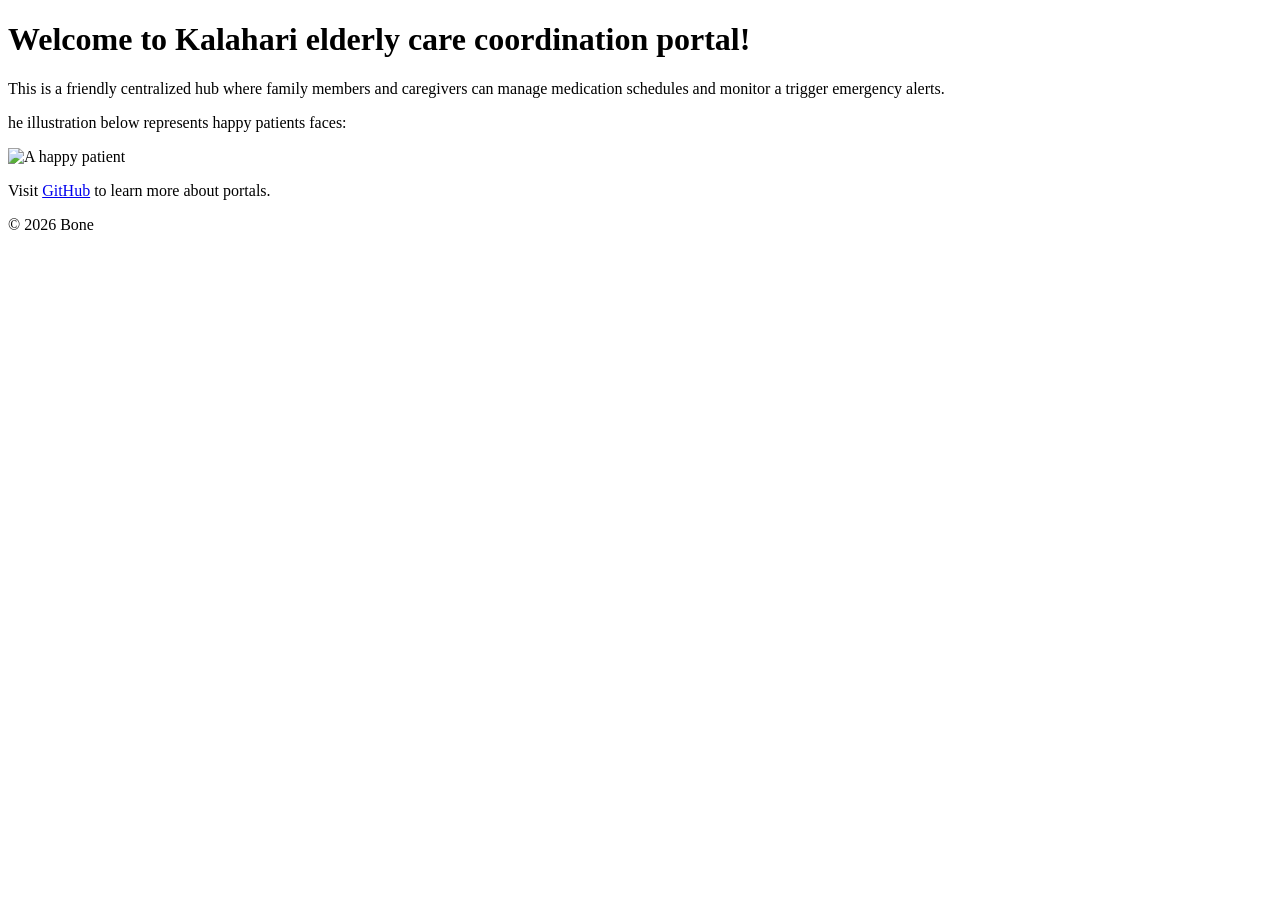
==== index.html @ e08ee399 "Add files via upload" ====
<!DOCTYPE html>

<html lang="en"></html>

<head>

<meta charset="UTF-8">

<meta name="viewport" content="width=device-width, initial-scale=1.0">

<title>My assignment page </title>

</head>

<body>

  <header>

      <h1>Welcome to Kalahari elderly care coordination portal!</h1>

  </header>


<main>

<p>This is a friendly centralized hub where family members and caregivers can manage medication schedules and monitor a trigger emergency alerts.</p>

<p>he illustration below represents happy patients faces:</p>

<img src="https://placehappyfaces.com/200/300" alt="A happy patient">


<p>Visit <a href="https://github.com">GitHub</a> to learn more about portals.</p>

</main>


<footer>

<p>&copy; 2026 Bone</p>

</footer>

</body>

</html>
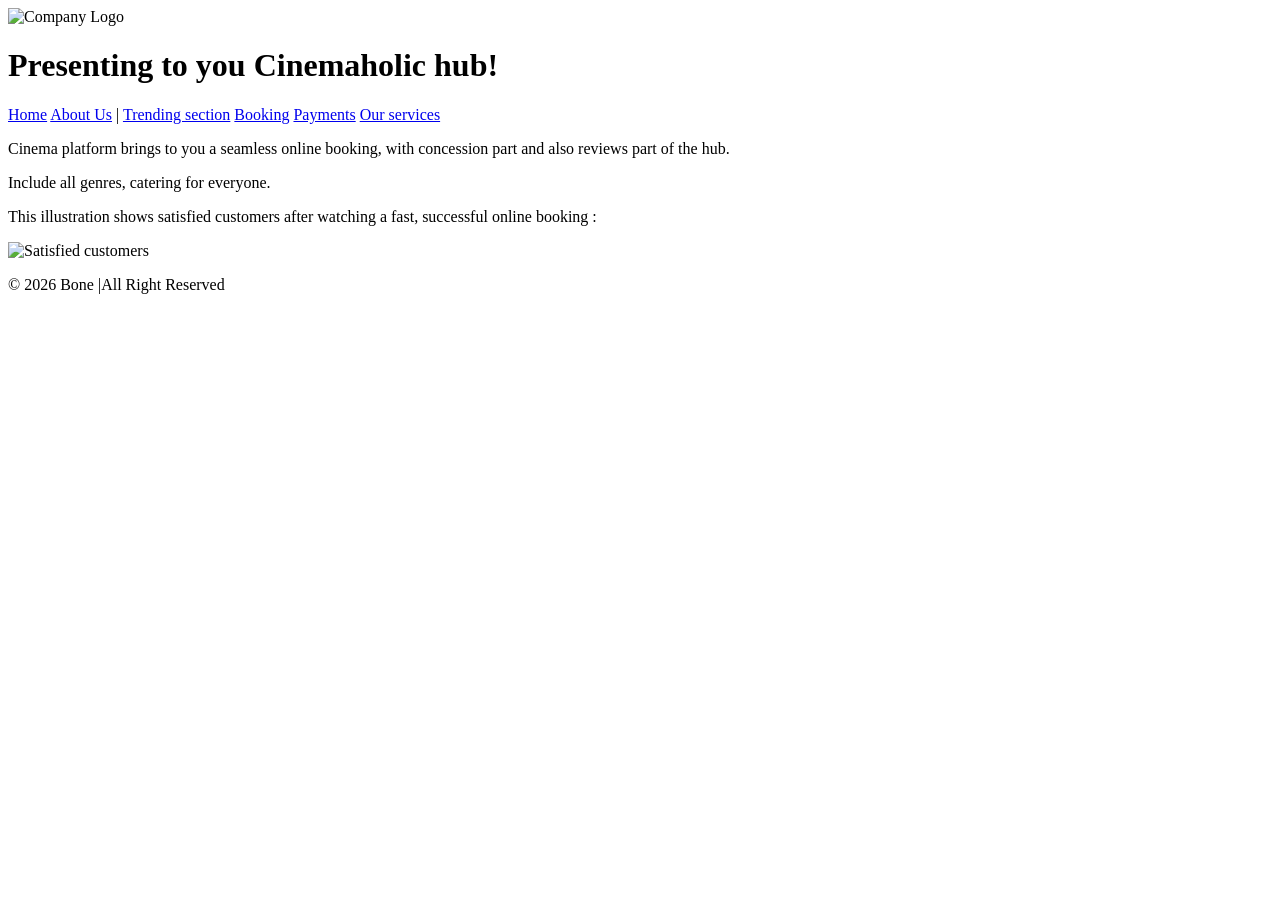
==== commit 2ccafded: "Add files via upload" ====
--- a/index.html
+++ b/index.html
@@ -10,34 +10,52 @@
 
 <title>My assignment page </title>
 
+    <link rel="stylesheet" href="styles.css">
+
 </head>
 
 <body>
 
   <header>
+    
+    <img src="logo.png" alt="Company Logo" class="logo">
 
-      <h1>Welcome to Kalahari elderly care coordination portal!</h1>
 
-  </header>
 
+      <h1>Presenting to you Cinemaholic hub!</h1>
+
+
+  <nav>
+     <a href="index.html">Home</a>
+
+<a href="About Us.html">About Us</a> |
+
+<a href="Trending section.html">Trending section</a>
+
+<a href="Booking.html">Booking</a>
+
+<a href="Payments.html">Payments</a>
+
+<a href="Our Services.html">Our services</a>
+  
+</nav>
+
+</header>
 
 <main>
 
-<p>This is a friendly centralized hub where family members and caregivers can manage medication schedules and monitor a trigger emergency alerts.</p>
+ <p>Cinema platform brings to you a seamless online booking, with concession part and also reviews part of the hub.</p>Include all genres, catering for everyone.</p>
 
-<p>he illustration below represents happy patients faces:</p>
+    <p>This illustration shows satisfied customers after watching a fast, successful online booking :</p>
 
-<img src="https://placehappyfaces.com/200/300" alt="A happy patient">
-
-
-<p>Visit <a href="https://github.com">GitHub</a> to learn more about portals.</p>
+<img src="https://placesatisfiedfaces.com/200/300" alt="Satisfied customers">
 
 </main>
 
 
 <footer>
 
-<p>&copy; 2026 Bone</p>
+<p> © 2026 Bone |All Right Reserved  </p>
 
 </footer>
 
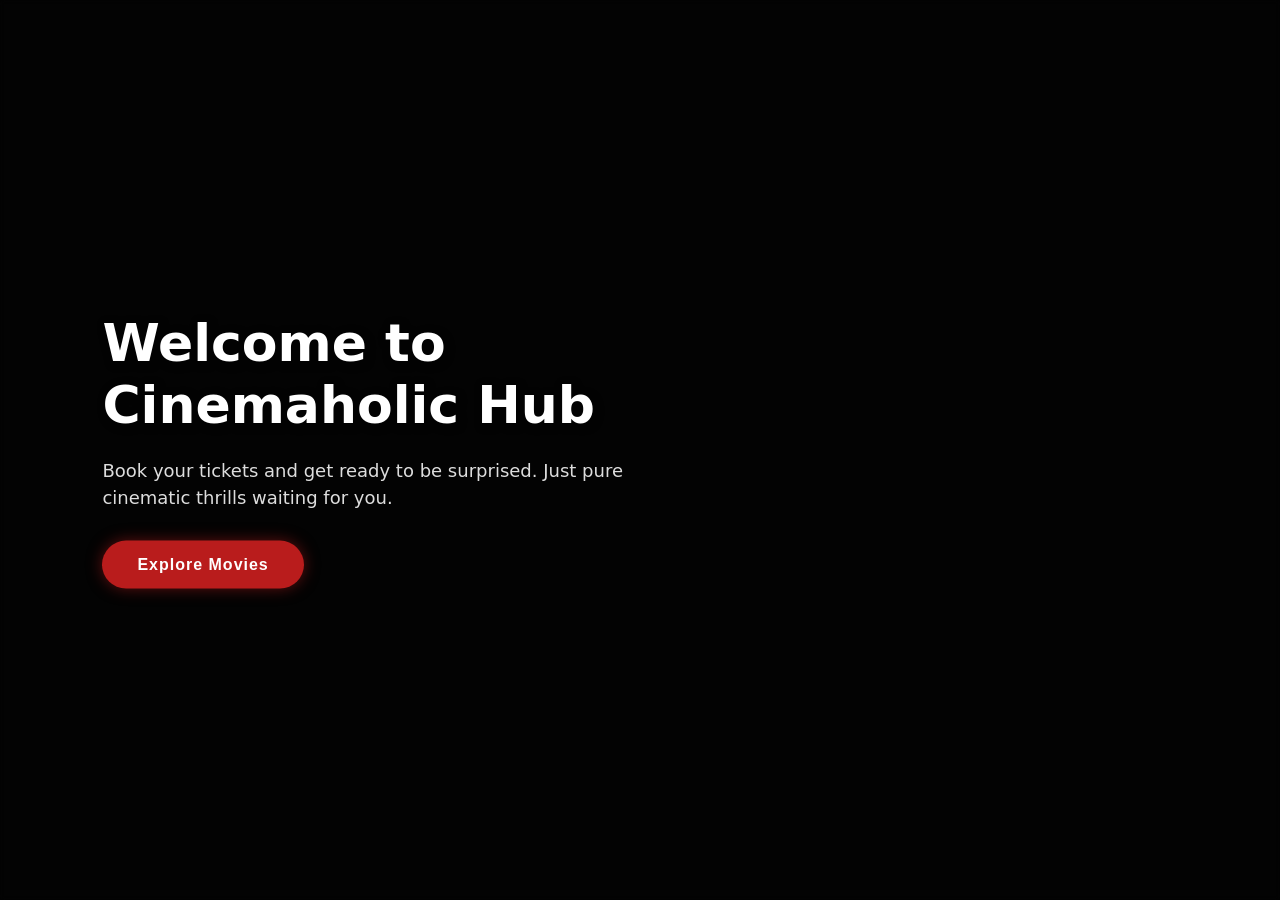
==== commit 7a3275af: "Add files via upload" ====
--- a/index.html
+++ b/index.html
@@ -1,64 +1,25 @@
-<!DOCTYPE html>
-
-<html lang="en"></html>
-
-<head>
-
-<meta charset="UTF-8">
-
-<meta name="viewport" content="width=device-width, initial-scale=1.0">
-
-<title>My assignment page </title>
-
-    <link rel="stylesheet" href="styles.css">
-
-</head>
-
-<body>
-
-  <header>
-    
-    <img src="logo.png" alt="Company Logo" class="logo">
-
-
-
-      <h1>Presenting to you Cinemaholic hub!</h1>
-
-
-  <nav>
-     <a href="index.html">Home</a>
-
-<a href="About Us.html">About Us</a> |
-
-<a href="Trending section.html">Trending section</a>
-
-<a href="Booking.html">Booking</a>
-
-<a href="Payments.html">Payments</a>
-
-<a href="Our Services.html">Our services</a>
-  
-</nav>
-
-</header>
-
-<main>
-
- <p>Cinema platform brings to you a seamless online booking, with concession part and also reviews part of the hub.</p>Include all genres, catering for everyone.</p>
-
-    <p>This illustration shows satisfied customers after watching a fast, successful online booking :</p>
-
-<img src="https://placesatisfiedfaces.com/200/300" alt="Satisfied customers">
-
-</main>
-
-
-<footer>
-
-<p> © 2026 Bone |All Right Reserved  </p>
-
-</footer>
-
-</body>
-
-</html>
+<!DOCTYPE html>
+<html lang="en">
+<head>
+  <meta charset="UTF-8">
+  <meta name="viewport" content="width=device-width, initial-scale=1.0, user-scalable=yes">
+  <title>Cinemaholic Hub | Welcome</title>
+  <link rel="stylesheet" href="https://cdnjs.cloudflare.com/ajax/libs/font-awesome/6.0.0/css/all.min.css">
+  <link rel="stylesheet" href="style.css">
+</head>
+<body>
+
+  <!-- ════════════════════════════════
+       LANDING / HERO PAGE
+  ════════════════════════════════ -->
+  <div class="hero">
+    <div class="overlay"></div>
+    <div class="hero-content">
+      <h1>Welcome to<br>Cinemaholic Hub</h1>
+      <p>Book your tickets and get ready to be surprised. Just pure cinematic thrills waiting for you.</p>
+      <a href="home.html"><button class="hero-btn">Explore Movies</button></a>
+    </div>
+  </div>
+
+</body>
+</html>
--- a/style.css
+++ b/style.css
@@ -0,0 +1,2060 @@
+* {
+  margin: 0;
+  padding: 0;
+  box-sizing: border-box;
+}
+
+body {
+  background-color: #0c0c0c;
+  font-family: 'Inter', system-ui, -apple-system, 'Segoe UI', Roboto, Helvetica, Arial, sans-serif;
+  color: #f5f5f5;
+}
+
+.app {
+  max-width: 1440px;
+  margin: 0 auto;
+  background: #0c0c0c;
+}
+
+/* ════════════════════════════════
+   NAVBAR
+════════════════════════════════ */
+.navbar {
+  position: sticky;
+  top: 0;
+  z-index: 100;
+  background: #0a0a0a;
+  backdrop-filter: blur(2px);
+  border-bottom: 1px solid #232323;
+  padding: 0 32px;
+  display: flex;
+  align-items: center;
+  justify-content: space-between;
+  flex-wrap: wrap;
+  height: 70px;
+}
+
+.logo {
+  display: flex;
+  align-items: baseline;
+  gap: 4px;
+  font-weight: 800;
+  font-size: 20px;
+  letter-spacing: -0.3px;
+}
+
+.logo i { color: #e50914; font-size: 24px; }
+.logo span { color: white; }
+.logo .hub { color: #e50914; }
+
+.nav-links {
+  display: flex;
+  gap: 28px;
+  align-items: center;
+}
+
+.nav-links a {
+  color: #ccc;
+  text-decoration: none;
+  font-size: 14px;
+  font-weight: 500;
+  transition: 0.2s;
+}
+
+.nav-links a.active {
+  color: white;
+  border-bottom: 2px solid #e50914;
+  padding-bottom: 6px;
+}
+
+.nav-right {
+  display: flex;
+  gap: 16px;
+  align-items: center;
+}
+
+.search-bar {
+  background: #151515;
+  border: 1px solid #2a2a2a;
+  border-radius: 40px;
+  padding: 7px 16px;
+  display: flex;
+  align-items: center;
+  gap: 8px;
+}
+
+.search-bar i { color: #7c7c7c; font-size: 14px; }
+
+.search-bar input {
+  background: transparent;
+  border: none;
+  outline: none;
+  color: white;
+  width: 150px;
+  font-size: 13px;
+}
+
+.icon-circle {
+  background: #151515;
+  width: 38px;
+  height: 38px;
+  display: flex;
+  align-items: center;
+  justify-content: center;
+  border-radius: 50%;
+  border: 1px solid #2a2a2a;
+  cursor: pointer;
+}
+
+.user-initials {
+  width: 38px;
+  height: 38px;
+  background: #e50914;
+  border-radius: 50%;
+  display: flex;
+  align-items: center;
+  justify-content: center;
+  font-size: 13px;
+  font-weight: 700;
+  color: white;
+  cursor: pointer;
+  border: 2px solid #b20710;
+  transition: 0.2s;
+}
+
+.user-initials:hover { background: #b20710; }
+
+/* ════════════════════════════════
+   LAYOUT
+════════════════════════════════ */
+.container {
+  padding: 24px 32px 48px;
+}
+
+.section-header {
+  display: flex;
+  justify-content: space-between;
+  align-items: baseline;
+  margin: 32px 0 18px 0;
+}
+
+.section-header:first-of-type { margin-top: 8px; }
+
+.title-badge {
+  display: flex;
+  align-items: center;
+  gap: 10px;
+}
+
+.title-badge .red-line {
+  width: 4px;
+  height: 20px;
+  background: #e50914;
+  border-radius: 4px;
+}
+
+.title-badge h2 {
+  font-size: 22px;
+  font-weight: 700;
+  letter-spacing: -0.2px;
+}
+
+.view-link {
+  color: #aaa;
+  font-size: 13px;
+  font-weight: 500;
+  cursor: pointer;
+  transition: 0.2s;
+}
+
+.view-link i { font-size: 11px; margin-left: 5px; }
+
+/* ════════════════════════════════
+   SLIDER
+════════════════════════════════ */
+.slider-wrapper {
+  position: relative;
+  display: flex;
+  align-items: center;
+  gap: 8px;
+}
+
+.scroll-row {
+  display: flex;
+  overflow: hidden;
+  gap: 20px;
+  flex: 1;
+  scroll-behavior: smooth;
+}
+
+.slider-btn {
+  background: #1e1e1e;
+  border: 1px solid #333;
+  color: white;
+  width: 36px;
+  height: 36px;
+  border-radius: 50%;
+  display: flex;
+  align-items: center;
+  justify-content: center;
+  cursor: pointer;
+  flex-shrink: 0;
+  transition: 0.2s;
+  z-index: 2;
+}
+
+.slider-btn:hover { background: #e50914; border-color: #e50914; }
+
+/* ════════════════════════════════
+   MOVIE CARD
+════════════════════════════════ */
+.movie-card {
+  min-width: 220px;
+  flex: 0 0 220px;
+  background: #131313;
+  border-radius: 12px;
+  overflow: hidden;
+  border: 1px solid #252525;
+  transition: transform 0.2s;
+}
+
+.movie-card:hover { transform: translateY(-4px); }
+
+.poster-img {
+  height: 280px;
+  position: relative;
+  overflow: hidden;
+}
+
+.poster-img img {
+  width: 100%;
+  height: 100%;
+  object-fit: cover;
+  object-position: center 20%;
+  display: block;
+}
+
+.rating-pill {
+  position: absolute;
+  bottom: 10px;
+  right: 10px;
+  background: rgba(0, 0, 0, 0.75);
+  backdrop-filter: blur(4px);
+  padding: 4px 8px;
+  border-radius: 20px;
+  font-size: 12px;
+  font-weight: 600;
+  color: #ffcd3c;
+  display: flex;
+  align-items: center;
+  gap: 4px;
+}
+
+.rating-pill i { color: #ffcd3c; font-size: 10px; }
+
+.card-info { padding: 12px; }
+
+.movie-title {
+  font-weight: 700;
+  font-size: 14px;
+  white-space: nowrap;
+  overflow: hidden;
+  text-overflow: ellipsis;
+}
+
+.movie-year {
+  font-size: 12px;
+  color: #888;
+  margin: 4px 0 10px;
+}
+
+.book-btn {
+  width: 100%;
+  background: #c0172a;
+  border: none;
+  color: white;
+  padding: 9px 0;
+  border-radius: 6px;
+  font-weight: 600;
+  font-size: 13px;
+  cursor: pointer;
+  transition: 0.2s;
+}
+
+.book-btn:hover { background: #8b0000; }
+.card-info a { text-decoration: none; }
+
+/* ── BEST MOVIES small cards ── */
+.movie-card.small {
+  min-width: 160px;
+  flex: 0 0 160px;
+  border-radius: 10px;
+  cursor: pointer;
+}
+
+.movie-card.small .poster-img { height: 220px; }
+
+.best-meta {
+  position: absolute;
+  bottom: 0;
+  left: 0;
+  right: 0;
+  background: rgba(0, 0, 0, 0.65);
+  padding: 6px 8px;
+  font-size: 12px;
+  color: #ffcd3c;
+  display: flex;
+  align-items: center;
+  gap: 4px;
+}
+
+.movie-title-overlay {
+  padding: 8px 10px;
+  font-size: 12px;
+  font-weight: 700;
+  color: #eee;
+  background: #131313;
+}
+
+/* ════════════════════════════════
+   TRAILER CARD
+════════════════════════════════ */
+.trailer-card {
+  min-width: 240px;
+  flex: 0 0 240px;
+  cursor: pointer;
+}
+
+.trailer-preview {
+  height: 140px;
+  border-radius: 10px;
+  position: relative;
+  overflow: hidden;
+  border: 1px solid #2a2a2a;
+  transition: border-color 0.2s;
+}
+
+.trailer-card:hover .trailer-preview {
+  border-color: #e50914;
+}
+
+.trailer-preview img {
+  width: 100%;
+  height: 100%;
+  object-fit: cover;
+  object-position: center;
+  display: block;
+}
+
+.play-overlay {
+  position: absolute;
+  inset: 0;
+  background: rgba(0, 0, 0, 0.4);
+  display: flex;
+  align-items: center;
+  justify-content: center;
+  transition: background 0.2s;
+}
+
+.trailer-card:hover .play-overlay {
+  background: rgba(229, 9, 20, 0.35);
+}
+
+.play-overlay i {
+  font-size: 44px;
+  color: white;
+  text-shadow: 0 0 8px black;
+  transition: transform 0.2s;
+}
+
+.trailer-card:hover .play-overlay i {
+  transform: scale(1.15);
+}
+
+.trailer-duration {
+  position: absolute;
+  bottom: 8px;
+  right: 10px;
+  background: rgba(0, 0, 0, 0.7);
+  font-size: 11px;
+  padding: 2px 7px;
+  border-radius: 20px;
+  font-weight: 500;
+}
+
+.trailer-title {
+  margin-top: 8px;
+  font-size: 13px;
+  font-weight: 500;
+  color: #ddd;
+  transition: color 0.2s;
+}
+
+.trailer-card:hover .trailer-title { color: white; }
+
+/* ════════════════════════════════
+   VIDEO MODAL
+════════════════════════════════ */
+.video-modal {
+  display: none;
+  position: fixed;
+  inset: 0;
+  background: rgba(0, 0, 0, 0.95);
+  z-index: 9999;
+  align-items: center;
+  justify-content: center;
+  animation: fadeIn 0.25s ease;
+}
+
+.video-modal.open {
+  display: flex;
+}
+
+.video-modal-inner {
+  position: relative;
+  width: 90vw;
+  max-width: 1100px;
+  aspect-ratio: 16 / 9;
+}
+
+.video-modal-inner video {
+  width: 100%;
+  height: 100%;
+  border-radius: 12px;
+  background: #000;
+  outline: none;
+}
+
+.video-close {
+  position: absolute;
+  top: -48px;
+  right: 0;
+  background: transparent;
+  border: none;
+  color: white;
+  font-size: 26px;
+  cursor: pointer;
+  opacity: 0.75;
+  transition: 0.2s;
+  z-index: 10;
+  padding: 4px 8px;
+}
+
+.video-close:hover {
+  opacity: 1;
+  color: #e50914;
+  transform: scale(1.1);
+}
+
+@keyframes fadeIn {
+  from { opacity: 0; }
+  to   { opacity: 1; }
+}
+
+/* ════════════════════════════════
+   FOOTER
+════════════════════════════════ */
+.footer {
+  background: #080808;
+  border-top: 1px solid #1f1f1f;
+  margin-top: 60px;
+  padding: 40px 32px;
+}
+
+.footer-grid {
+  display: flex;
+  flex-wrap: wrap;
+  gap: 40px;
+  justify-content: space-between;
+}
+
+.footer-col h4 {
+  color: white;
+  font-size: 14px;
+  font-weight: 600;
+  margin-bottom: 14px;
+}
+
+.footer-col a,
+.footer-col p {
+  color: #888;
+  font-size: 13px;
+  display: block;
+  margin-bottom: 8px;
+  text-decoration: none;
+}
+
+.footer-tagline { color: white !important; font-size: 15px !important; font-weight: 600; }
+.footer-sub a { color: #e50914 !important; }
+.footer-logo { font-size: 36px; margin-bottom: 10px; }
+
+.social-icons { display: flex; gap: 16px; margin-top: 4px; }
+.social-icons i { font-size: 18px; color: #aaa; cursor: pointer; }
+.social-icons i:hover { color: white; }
+
+.newsletter { display: flex; gap: 8px; margin-top: 4px; }
+
+.newsletter input {
+  background: #1a1a1a;
+  border: 1px solid #333;
+  border-radius: 6px;
+  padding: 8px 12px;
+  color: white;
+  font-size: 13px;
+  outline: none;
+  flex: 1;
+}
+
+.newsletter button {
+  background: #e50914;
+  border: none;
+  color: white;
+  padding: 8px 16px;
+  border-radius: 6px;
+  font-weight: 600;
+  font-size: 13px;
+  cursor: pointer;
+}
+
+hr { border-color: #202020; margin: 24px 0 18px; }
+
+.footer-copy {
+  font-size: 12px;
+  text-align: center;
+  color: #666;
+}
+
+/* ════════════════════════════════
+   HERO SECTION
+════════════════════════════════ */
+.hero {
+  position: relative;
+  height: 100vh;
+  background: url('https://images.pexels.com/photos/7991530/pexels-photo-7991530.jpeg?auto=compress&cs=tinysrgb&w=1600') no-repeat center center / cover;
+  animation: zoom 20s infinite alternate;
+}
+
+.hero .overlay {
+  position: absolute;
+  inset: 0;
+  background: rgba(0, 0, 0, 0.75);
+  backdrop-filter: blur(2px);
+}
+
+.hero-content {
+  position: absolute;
+  top: 50%;
+  left: 8%;
+  transform: translateY(-50%);
+  color: white;
+  max-width: 600px;
+  z-index: 2;
+}
+
+.hero-content h1 {
+  font-size: 52px;
+  margin-bottom: 20px;
+  line-height: 1.2;
+  font-weight: 800;
+  text-shadow: 2px 2px 8px rgba(0, 0, 0, 0.5);
+}
+
+.hero-content p {
+  font-size: 18px;
+  margin-bottom: 30px;
+  color: #ddd;
+  line-height: 1.5;
+}
+
+.hero-btn {
+  background: #b91c1c;
+  border: none;
+  padding: 15px 35px;
+  font-size: 16px;
+  font-weight: bold;
+  border-radius: 40px;
+  cursor: pointer;
+  transition: 0.3s;
+  color: white;
+  letter-spacing: 1px;
+  box-shadow: 0 0 15px rgba(185, 28, 28, 0.5);
+}
+
+.hero-btn:hover {
+  background: #8b0000;
+  transform: scale(1.05);
+  box-shadow: 0 0 25px rgba(185, 28, 28, 0.8);
+}
+
+@keyframes zoom {
+  from { background-size: 100%; }
+  to   { background-size: 110%; }
+}
+
+/* ════════════════════════════════
+   BOOKING PAGE
+════════════════════════════════ */
+.booking-container {
+  padding: 24px 32px 48px;
+}
+
+.booking-header {
+  display: flex;
+  align-items: center;
+  gap: 16px;
+  margin-bottom: 24px;
+}
+
+.back-btn {
+  color: white;
+  font-size: 18px;
+  text-decoration: none;
+  background: #1e1e1e;
+  width: 36px;
+  height: 36px;
+  display: flex;
+  align-items: center;
+  justify-content: center;
+  border-radius: 50%;
+  border: 1px solid #333;
+}
+
+.booking-header h1 { font-size: 24px; font-weight: 700; }
+
+.steps {
+  display: flex;
+  align-items: center;
+  margin-bottom: 32px;
+}
+
+.step {
+  display: flex;
+  align-items: center;
+  gap: 8px;
+  font-size: 13px;
+  color: #666;
+  white-space: nowrap;
+}
+
+.step.active { color: white; }
+
+.step-circle {
+  width: 28px;
+  height: 28px;
+  border-radius: 50%;
+  border: 2px solid #444;
+  display: flex;
+  align-items: center;
+  justify-content: center;
+  font-size: 12px;
+  font-weight: 700;
+  color: #666;
+  flex-shrink: 0;
+}
+
+.step-circle.active {
+  background: #e50914;
+  border-color: #e50914;
+  color: white;
+}
+
+.step-line {
+  flex: 1;
+  height: 2px;
+  background: #2a2a2a;
+  margin: 0 12px;
+  min-width: 40px;
+}
+
+.step-line.active { background: #e50914; }
+
+.booking-body {
+  display: grid;
+  grid-template-columns: 300px 1fr 280px;
+  gap: 20px;
+  align-items: start;
+}
+
+.movie-info-card {
+  background: #111;
+  border: 1px solid #222;
+  border-radius: 14px;
+  overflow: hidden;
+}
+
+.booking-poster {
+  position: relative;
+  height: 280px;
+}
+
+.booking-poster img {
+  width: 100%;
+  height: 100%;
+  object-fit: cover;
+}
+
+.now-showing-badge {
+  position: absolute;
+  top: 12px;
+  left: 12px;
+  background: #e50914;
+  color: white;
+  font-size: 11px;
+  font-weight: 600;
+  padding: 4px 10px;
+  border-radius: 20px;
+}
+
+.booking-poster .rating-pill {
+  bottom: 12px;
+  right: 12px;
+  top: auto;
+}
+
+.movie-info-card h2 {
+  font-size: 18px;
+  font-weight: 700;
+  padding: 14px 14px 4px;
+}
+
+.movie-meta {
+  font-size: 12px;
+  color: #888;
+  padding: 0 14px 10px;
+}
+
+.movie-desc {
+  font-size: 13px;
+  color: #aaa;
+  padding: 0 14px 14px;
+  line-height: 1.5;
+  border-bottom: 1px solid #222;
+}
+
+.show-section {
+  padding: 12px 14px;
+  border-bottom: 1px solid #1e1e1e;
+}
+
+.show-section h3 {
+  font-size: 12px;
+  font-weight: 600;
+  margin-bottom: 10px;
+  color: #ccc;
+}
+
+.date-row {
+  display: flex;
+  gap: 6px;
+  align-items: center;
+  flex-wrap: wrap;
+}
+
+.date-pill {
+  display: flex;
+  flex-direction: column;
+  align-items: center;
+  padding: 6px 10px;
+  border: 1px solid #333;
+  border-radius: 8px;
+  cursor: pointer;
+  transition: 0.2s;
+}
+
+.date-pill.active {
+  border-color: #e50914;
+  background: rgba(229, 9, 20, 0.1);
+  color: white;
+}
+
+.day-label { font-size: 10px; color: #888; }
+.date-label { font-size: 12px; font-weight: 600; margin-top: 2px; }
+
+.date-arrow {
+  background: #1e1e1e;
+  border: 1px solid #333;
+  color: white;
+  width: 26px;
+  height: 26px;
+  border-radius: 50%;
+  cursor: pointer;
+  display: flex;
+  align-items: center;
+  justify-content: center;
+  font-size: 11px;
+}
+
+.time-row { display: flex; gap: 6px; flex-wrap: wrap; }
+
+.time-pill {
+  padding: 7px 12px;
+  border: 1px solid #333;
+  border-radius: 8px;
+  font-size: 12px;
+  color: #aaa;
+  cursor: pointer;
+  transition: 0.2s;
+}
+
+.time-pill.active {
+  border-color: #e50914;
+  background: rgba(229, 9, 20, 0.1);
+  color: white;
+}
+
+.venue-row {
+  display: flex;
+  gap: 10px;
+  align-items: flex-start;
+  padding: 12px 14px;
+}
+
+.venue-row i { color: #e50914; margin-top: 2px; font-size: 13px; }
+.venue-name { font-size: 13px; font-weight: 600; }
+.venue-detail { font-size: 11px; color: #888; margin-top: 2px; }
+.change-link { color: #e50914; font-size: 12px; margin-left: auto; cursor: pointer; white-space: nowrap; }
+
+.booking-middle {
+  background: #111;
+  border: 1px solid #222;
+  border-radius: 14px;
+  padding: 20px;
+}
+
+.screen-label {
+  text-align: center;
+  margin-bottom: 20px;
+}
+
+.screen-curve {
+  width: 75%;
+  height: 18px;
+  border-top: 3px solid #444;
+  border-radius: 50% 50% 0 0;
+  margin: 0 auto 8px;
+}
+
+.screen-label span {
+  font-size: 11px;
+  color: #555;
+  letter-spacing: 2px;
+}
+
+.seat-map { display: flex; flex-direction: column; gap: 6px; }
+
+.seat-row {
+  display: flex;
+  align-items: center;
+  gap: 8px;
+}
+
+.row-label {
+  font-size: 11px;
+  color: #555;
+  width: 14px;
+  text-align: center;
+  flex-shrink: 0;
+}
+
+.seats { display: flex; gap: 5px; }
+
+.seat {
+  width: 28px;
+  height: 24px;
+  border: 1px solid #3a3a3a;
+  border-radius: 4px 4px 2px 2px;
+  background: #1a1a1a;
+  cursor: pointer;
+  transition: 0.15s;
+  flex-shrink: 0;
+}
+
+.seat:hover { border-color: #e50914; background: rgba(229, 9, 20, 0.2); }
+.seat.selected { background: #e50914; border-color: #e50914; }
+.seat.booked { background: #3a3a3a; border-color: #3a3a3a; cursor: not-allowed; }
+.seat-gap { width: 16px; flex-shrink: 0; }
+
+.seat-legend {
+  display: flex;
+  gap: 20px;
+  justify-content: center;
+  margin-top: 18px;
+}
+
+.legend-item {
+  display: flex;
+  align-items: center;
+  gap: 6px;
+  font-size: 12px;
+  color: #aaa;
+}
+
+.legend-box {
+  width: 20px;
+  height: 17px;
+  border-radius: 3px;
+  border: 1px solid #3a3a3a;
+}
+
+.legend-box.available { background: #1a1a1a; }
+.legend-box.selected-box { background: #e50914; border-color: #e50914; }
+.legend-box.booked-box { background: #3a3a3a; border-color: #3a3a3a; }
+
+.tip-bar {
+  display: flex;
+  gap: 12px;
+  align-items: center;
+  background: #181818;
+  border: 1px solid #2a2a2a;
+  border-radius: 10px;
+  padding: 12px 14px;
+  margin-top: 18px;
+}
+
+.tip-bar span { font-size: 20px; }
+.tip-bar strong { display: block; font-size: 13px; margin-bottom: 2px; }
+.tip-bar p { color: #888; font-size: 12px; margin: 0; }
+
+.summary-card {
+  background: #111;
+  border: 1px solid #222;
+  border-radius: 14px;
+  padding: 20px;
+}
+
+.summary-card h3 { font-size: 16px; font-weight: 700; margin-bottom: 16px; }
+
+.summary-movie {
+  display: flex;
+  gap: 12px;
+  margin-bottom: 16px;
+  padding-bottom: 16px;
+  border-bottom: 1px solid #222;
+}
+
+.summary-movie img {
+  width: 54px;
+  height: 70px;
+  object-fit: cover;
+  border-radius: 6px;
+}
+
+.sum-title { font-size: 14px; font-weight: 700; }
+.sum-detail { font-size: 12px; color: #888; margin-top: 3px; }
+
+.summary-row {
+  display: flex;
+  align-items: center;
+  gap: 10px;
+  margin-bottom: 10px;
+  font-size: 13px;
+}
+
+.summary-row i { color: #555; width: 14px; font-size: 12px; }
+.sum-label { color: #888; flex: 1; }
+.sum-val { font-weight: 500; }
+.red { color: #e50914; }
+
+.summary-divider { border-top: 1px dashed #2a2a2a; margin: 12px 0; }
+
+.price-row {
+  display: flex;
+  justify-content: space-between;
+  font-size: 13px;
+  color: #aaa;
+  margin-bottom: 8px;
+}
+
+.price-row.total {
+  font-size: 15px;
+  font-weight: 700;
+  color: white;
+  margin-top: 4px;
+}
+
+.secure-note {
+  display: flex;
+  gap: 10px;
+  align-items: flex-start;
+  background: #0d1f14;
+  border: 1px solid #1a3a22;
+  border-radius: 8px;
+  padding: 10px 12px;
+  margin: 16px 0;
+}
+
+.secure-note strong { display: block; color: white; font-size: 13px; margin-bottom: 2px; }
+.secure-note p { color: #888; font-size: 12px; margin: 0; }
+
+.pay-btn {
+  width: 100%;
+  background: #e50914;
+  border: none;
+  color: white;
+  padding: 13px;
+  border-radius: 8px;
+  font-size: 15px;
+  font-weight: 700;
+  cursor: pointer;
+  transition: 0.2s;
+  margin-bottom: 10px;
+}
+
+.pay-btn:hover { background: #b20710; }
+
+.hold-btn {
+  width: 100%;
+  background: transparent;
+  border: 1px solid #444;
+  color: #aaa;
+  padding: 11px;
+  border-radius: 8px;
+  font-size: 13px;
+  cursor: pointer;
+  transition: 0.2s;
+}
+
+.hold-btn:hover { border-color: #888; color: white; }
+
+.food-bar {
+  display: flex;
+  align-items: center;
+  gap: 16px;
+  background: #111;
+  border: 1px solid #222;
+  border-radius: 12px;
+  padding: 16px 24px;
+  margin-top: 20px;
+}
+
+.food-bar span { font-size: 26px; }
+.food-bar strong { display: block; font-size: 14px; }
+.food-bar p { color: #888; font-size: 12px; margin: 0; }
+
+.food-btn {
+  margin-left: auto;
+  background: transparent;
+  border: 1px solid #e50914;
+  color: #e50914;
+  padding: 9px 18px;
+  border-radius: 8px;
+  font-weight: 600;
+  font-size: 13px;
+  cursor: pointer;
+  transition: 0.2s;
+  white-space: nowrap;
+}
+
+.food-btn:hover { background: #e50914; color: white; }
+
+/* ════════════════════════════════
+   AUTH PAGE
+════════════════════════════════ */
+.auth-page {
+  min-height: 100vh;
+  display: flex;
+  align-items: center;
+  justify-content: center;
+  position: relative;
+  overflow: hidden;
+  background: #080808;
+}
+
+.auth-bg {
+  position: absolute;
+  inset: 0;
+  display: flex;
+  opacity: 0.18;
+  filter: blur(1px);
+}
+
+.auth-bg img {
+  flex: 1;
+  object-fit: cover;
+  height: 100%;
+  min-width: 0;
+}
+
+.auth-bg-overlay {
+  position: absolute;
+  inset: 0;
+  background: linear-gradient(to right,
+    rgba(8,8,8,0.85) 0%,
+    rgba(8,8,8,0.5) 50%,
+    rgba(8,8,8,0.85) 100%);
+}
+
+.auth-card {
+  position: relative;
+  z-index: 2;
+  background: rgba(14, 14, 14, 0.95);
+  border: 1px solid #222;
+  border-radius: 20px;
+  padding: 40px 44px;
+  width: 100%;
+  max-width: 480px;
+  backdrop-filter: blur(12px);
+}
+
+.auth-logo {
+  display: flex;
+  align-items: center;
+  justify-content: center;
+  gap: 8px;
+  font-size: 20px;
+  font-weight: 800;
+  margin-bottom: 28px;
+  letter-spacing: -0.3px;
+}
+
+.auth-logo i { color: #e50914; font-size: 26px; }
+.auth-logo span { color: white; }
+.auth-logo .hub { color: #e50914; }
+
+.auth-panel h1 {
+  font-size: 28px;
+  font-weight: 800;
+  text-align: center;
+  color: white;
+  margin-bottom: 6px;
+}
+
+.auth-sub {
+  text-align: center;
+  font-size: 14px;
+  color: #888;
+  margin-bottom: 28px;
+}
+
+.auth-error {
+  color: #e50914;
+  font-size: 13px;
+  margin-bottom: 14px;
+  min-height: 18px;
+  text-align: center;
+  font-weight: 500;
+}
+
+.auth-field { margin-bottom: 18px; }
+
+.auth-field label {
+  display: block;
+  font-size: 13px;
+  font-weight: 500;
+  color: #ccc;
+  margin-bottom: 8px;
+}
+
+.auth-input {
+  display: flex;
+  align-items: center;
+  background: #1a1a1a;
+  border: 1px solid #2e2e2e;
+  border-radius: 10px;
+  padding: 12px 14px;
+  gap: 10px;
+  transition: 0.2s;
+}
+
+.auth-input:focus-within { border-color: #e50914; }
+
+.auth-input i {
+  color: #555;
+  font-size: 14px;
+  flex-shrink: 0;
+}
+
+.auth-input input {
+  flex: 1;
+  background: transparent;
+  border: none;
+  outline: none;
+  color: white;
+  font-size: 14px;
+}
+
+.auth-input input::placeholder { color: #555; }
+
+.toggle-pass {
+  cursor: pointer !important;
+  color: #555 !important;
+  transition: 0.2s;
+}
+
+.toggle-pass:hover { color: #aaa !important; }
+
+.auth-row {
+  display: flex;
+  justify-content: space-between;
+  align-items: center;
+  margin-bottom: 22px;
+}
+
+.forgot-link {
+  color: #e50914;
+  font-size: 13px;
+  text-decoration: none;
+}
+
+.forgot-link:hover { text-decoration: underline; }
+
+.checkbox-label {
+  display: flex;
+  align-items: center;
+  gap: 10px;
+  font-size: 13px;
+  color: #aaa;
+  cursor: pointer;
+  user-select: none;
+}
+
+.checkbox-label input[type="checkbox"] { display: none; }
+
+.checkmark {
+  width: 18px;
+  height: 18px;
+  border: 2px solid #444;
+  border-radius: 4px;
+  display: flex;
+  align-items: center;
+  justify-content: center;
+  flex-shrink: 0;
+  transition: 0.2s;
+}
+
+.checkbox-label input:checked + .checkmark {
+  background: #e50914;
+  border-color: #e50914;
+}
+
+.checkbox-label input:checked + .checkmark::after {
+  content: '✓';
+  color: white;
+  font-size: 11px;
+  font-weight: 700;
+}
+
+.checkbox-label.terms {
+  margin-bottom: 22px;
+  align-items: flex-start;
+}
+
+.checkbox-label a {
+  color: #e50914;
+  text-decoration: none;
+}
+
+.auth-btn {
+  width: 100%;
+  background: #e50914;
+  border: none;
+  color: white;
+  padding: 14px;
+  border-radius: 10px;
+  font-size: 16px;
+  font-weight: 700;
+  cursor: pointer;
+  transition: 0.2s;
+  letter-spacing: 0.3px;
+}
+
+.auth-btn:hover { background: #b20710; transform: scale(1.01); }
+
+.auth-or {
+  display: flex;
+  align-items: center;
+  gap: 12px;
+  margin: 20px 0;
+  color: #444;
+  font-size: 13px;
+}
+
+.auth-or::before,
+.auth-or::after {
+  content: '';
+  flex: 1;
+  height: 1px;
+  background: #2a2a2a;
+}
+
+.social-auth {
+  display: flex;
+  gap: 10px;
+  margin-bottom: 24px;
+}
+
+.social-btn {
+  flex: 1;
+  display: flex;
+  align-items: center;
+  justify-content: center;
+  gap: 8px;
+  background: #1a1a1a;
+  border: 1px solid #2e2e2e;
+  border-radius: 10px;
+  padding: 11px 8px;
+  color: white;
+  font-size: 13px;
+  font-weight: 500;
+  cursor: pointer;
+  transition: 0.2s;
+}
+
+.social-btn:hover { border-color: #555; background: #222; }
+
+.social-btn img {
+  width: 18px;
+  height: 18px;
+  object-fit: contain;
+}
+
+.social-btn .fab.fa-apple { font-size: 18px; }
+
+.auth-switch {
+  text-align: center;
+  font-size: 13px;
+  color: #777;
+}
+
+.auth-switch a {
+  color: #e50914;
+  text-decoration: none;
+  font-weight: 600;
+}
+
+.auth-switch a:hover { text-decoration: underline; }
+
+.hidden { display: none; }
+
+/* ════════════════════════════════
+   RESPONSIVE
+════════════════════════════════ */
+@media (max-width: 1024px) {
+  .booking-body { grid-template-columns: 1fr 1fr; }
+  .booking-right { grid-column: span 2; }
+}
+
+@media (max-width: 780px) {
+  .navbar { padding: 12px 20px; height: auto; gap: 12px; }
+  .nav-links { gap: 18px; flex-wrap: wrap; }
+  .container { padding: 20px 20px 30px; }
+  .booking-container { padding: 20px; }
+  .booking-body { grid-template-columns: 1fr; }
+  .booking-right { grid-column: span 1; }
+  .steps { flex-wrap: wrap; gap: 8px; }
+  .step-line { min-width: 20px; }
+  .hero-content h1 { font-size: 36px; }
+  .hero-content { left: 6%; }
+  .video-modal-inner { width: 95vw; }
+  .video-close { top: -40px; font-size: 22px; }
+}
+
+@media (max-width: 540px) {
+  .auth-card { padding: 30px 24px; margin: 20px; }
+  .auth-panel h1 { font-size: 24px; }
+}
+
+button { cursor: pointer; }
+/* ── TRAILER THUMBNAIL from video ── */
+.trailer-thumb {
+  width: 100%;
+  height: 100%;
+  object-fit: cover;
+  display: block;
+  pointer-events: none;
+}
+
+/* hover: slightly preview the video */
+.trailer-card:hover .trailer-thumb {
+  opacity: 0.85;
+}
+/* ════════════════════════════════
+   SNACKS HERO — dark horror bg
+════════════════════════════════ */
+.snacks-hero {
+  position: relative;
+  background: #080808;
+  background-image:
+    radial-gradient(ellipse at 80% 50%, rgba(120,0,0,0.5) 0%, transparent 60%),
+    radial-gradient(ellipse at 20% 80%, rgba(80,0,0,0.3) 0%, transparent 50%);
+  padding: 70px 48px;
+  display: flex;
+  align-items: center;
+  justify-content: space-between;
+  overflow: hidden;
+  min-height: 340px;
+  border-bottom: 1px solid #1a0505;
+}
+
+.snacks-hero::before {
+  content: '';
+  position: absolute;
+  inset: 0;
+  background: url('https://images.pexels.com/photos/7991530/pexels-photo-7991530.jpeg?auto=compress&cs=tinysrgb&w=1600') no-repeat center center / cover;
+  opacity: 0.12;
+}
+
+.snacks-hero-overlay {
+  position: absolute;
+  inset: 0;
+  background: linear-gradient(to right, rgba(0,0,0,0.97) 0%, rgba(0,0,0,0.7) 55%, rgba(10,0,0,0.4) 100%);
+}
+
+.snacks-hero-content { position: relative; z-index: 2; max-width: 460px; }
+
+.snacks-hero-tag {
+  color: #e50914;
+  font-size: 11px;
+  font-weight: 700;
+  letter-spacing: 3px;
+  margin-bottom: 14px;
+  text-transform: uppercase;
+}
+
+.snacks-hero h1 {
+  font-size: 68px;
+  font-weight: 900;
+  line-height: 0.95;
+  color: white;
+  margin-bottom: 20px;
+  text-shadow: 3px 3px 20px rgba(0,0,0,0.9);
+}
+
+.snacks-hero h1 span { color: #e50914; }
+
+.snacks-hero-sub {
+  font-size: 14px;
+  color: #999;
+  line-height: 1.7;
+  margin-bottom: 28px;
+  max-width: 380px;
+}
+
+.snacks-hero-btn {
+  background: transparent;
+  border: 1px solid #555;
+  color: white;
+  padding: 11px 22px;
+  border-radius: 30px;
+  font-size: 13px;
+  cursor: pointer;
+  display: flex;
+  align-items: center;
+  gap: 8px;
+  transition: 0.2s;
+  width: fit-content;
+}
+
+.snacks-hero-btn:hover { border-color: #e50914; color: #e50914; }
+
+.snacks-hero-imgs {
+  position: relative;
+  z-index: 2;
+  display: flex;
+  align-items: center;
+}
+
+.hero-snack-main {
+  width: 300px;
+  height: 300px;
+  object-fit: contain;
+  filter: drop-shadow(0 0 40px rgba(229,9,20,0.6)) drop-shadow(0 20px 40px rgba(0,0,0,0.8));
+  animation: float 4s ease-in-out infinite;
+}
+
+@keyframes float {
+  0%, 100% { transform: translateY(0); }
+  50%       { transform: translateY(-12px); }
+}
+
+/* snacks layout */
+.snacks-layout {
+  display: grid;
+  grid-template-columns: 1fr 320px;
+  gap: 24px;
+  padding: 32px;
+  background: #0c0c0c;
+  align-items: start;
+}
+
+.snack-tabs {
+  display: flex;
+  gap: 8px;
+  flex-wrap: wrap;
+  margin-bottom: 24px;
+  border-bottom: 1px solid #1e1e1e;
+  padding-bottom: 16px;
+}
+
+.snack-tab {
+  background: transparent;
+  border: 1px solid #2a2a2a;
+  color: #888;
+  padding: 8px 18px;
+  border-radius: 30px;
+  font-size: 13px;
+  cursor: pointer;
+  transition: 0.2s;
+  display: flex;
+  align-items: center;
+  gap: 6px;
+}
+
+.snack-tab:hover { border-color: #e50914; color: white; }
+.snack-tab.active { background: #e50914; border-color: #e50914; color: white; font-weight: 600; }
+
+.snacks-grid {
+  display: grid;
+  grid-template-columns: repeat(auto-fill, minmax(160px, 1fr));
+  gap: 16px;
+}
+
+.snack-item {
+  background: #111;
+  border: 1px solid #1e1e1e;
+  border-radius: 14px;
+  padding: 14px 12px 12px;
+  display: flex;
+  flex-direction: column;
+  align-items: center;
+  gap: 10px;
+  transition: 0.2s;
+}
+
+.snack-item:hover { border-color: #e50914; transform: translateY(-3px); box-shadow: 0 8px 24px rgba(229,9,20,0.12); }
+
+.snack-img-wrap {
+  width: 100%;
+  height: 130px;
+  display: flex;
+  align-items: center;
+  justify-content: center;
+  overflow: hidden;
+  border-radius: 8px;
+  background: #0a0a0a;
+}
+
+.snack-img-wrap img {
+  width: 100%;
+  height: 100%;
+  object-fit: cover;
+  border-radius: 8px;
+  transition: transform 0.3s;
+}
+
+.snack-item:hover .snack-img-wrap img { transform: scale(1.06); }
+
+.drink-wrap img { object-fit: contain; padding: 10px; }
+
+.snack-info { text-align: center; width: 100%; }
+.snack-name { font-size: 13px; font-weight: 700; color: white; line-height: 1.3; }
+.snack-size { font-size: 11px; color: #666; margin: 3px 0 6px; }
+.snack-price { font-size: 15px; font-weight: 700; color: #e50914; }
+
+.snack-add-btn {
+  width: 100%;
+  background: transparent;
+  border: 1px solid #e50914;
+  color: #e50914;
+  padding: 8px 0;
+  border-radius: 8px;
+  font-size: 13px;
+  font-weight: 600;
+  cursor: pointer;
+  transition: 0.2s;
+}
+
+.snack-add-btn:hover { background: #e50914; color: white; }
+
+/* Order panel */
+.order-panel { position: relative; }
+
+.order-card {
+  background: #111;
+  border: 1px solid #1e1e1e;
+  border-radius: 16px;
+  padding: 20px;
+  position: sticky;
+  top: 90px;
+}
+
+.order-header {
+  display: flex;
+  align-items: center;
+  gap: 14px;
+  margin-bottom: 16px;
+  padding-bottom: 16px;
+  border-bottom: 1px solid #1e1e1e;
+}
+
+.order-header i { font-size: 24px; color: #e50914; }
+.order-header h3 { font-size: 15px; font-weight: 800; color: white; }
+.order-header p { font-size: 12px; color: #666; margin-top: 2px; }
+
+.order-pickup { display: flex; flex-direction: column; gap: 4px; font-size: 12px; color: #666; margin-bottom: 16px; padding-bottom: 14px; border-bottom: 1px solid #1a1a1a; }
+.pickup-location { color: #e50914; font-weight: 500; font-size: 13px; }
+.change-link { color: #e50914; cursor: pointer; margin-left: 6px; font-size: 11px; }
+
+.order-empty { text-align: center; padding: 36px 16px; color: #444; }
+.order-empty i { font-size: 36px; margin-bottom: 12px; display: block; }
+.order-empty p { font-size: 14px; font-weight: 600; color: #555; margin-bottom: 4px; }
+.order-empty span { font-size: 12px; }
+
+.order-items { max-height: 300px; overflow-y: auto; }
+.order-items::-webkit-scrollbar { width: 3px; }
+.order-items::-webkit-scrollbar-thumb { background: #e50914; border-radius: 10px; }
+
+.order-item {
+  display: flex;
+  align-items: center;
+  gap: 10px;
+  padding: 10px 0;
+  border-bottom: 1px solid #1a1a1a;
+}
+
+.order-item-img { width: 40px; height: 40px; object-fit: cover; border-radius: 6px; flex-shrink: 0; }
+.order-item-info { flex: 1; min-width: 0; }
+.order-item-name { font-size: 12px; font-weight: 600; color: white; white-space: nowrap; overflow: hidden; text-overflow: ellipsis; }
+.order-item-size { font-size: 11px; color: #666; margin: 1px 0; }
+.order-item-price { font-size: 12px; font-weight: 700; }
+
+.order-item-controls { display: flex; align-items: center; gap: 4px; flex-shrink: 0; }
+.order-item-controls button { background: #1a1a1a; border: 1px solid #2a2a2a; color: white; width: 22px; height: 22px; border-radius: 4px; font-size: 11px; cursor: pointer; display: flex; align-items: center; justify-content: center; transition: 0.2s; }
+.order-item-controls button:hover { background: #e50914; border-color: #e50914; }
+.order-item-controls span { font-size: 12px; font-weight: 700; min-width: 16px; text-align: center; }
+
+.order-totals { margin-top: 16px; padding-top: 12px; border-top: 1px solid #1e1e1e; }
+.order-total-row { display: flex; justify-content: space-between; font-size: 13px; color: #888; margin-bottom: 8px; }
+.total-final { font-size: 17px; font-weight: 800; color: white; margin-top: 10px; padding-top: 10px; border-top: 1px dashed #2a2a2a; }
+
+.confirm-btn { width: 100%; background: #e50914; border: none; color: white; padding: 14px; border-radius: 10px; font-size: 15px; font-weight: 700; cursor: pointer; margin-top: 16px; display: flex; align-items: center; justify-content: center; gap: 10px; transition: 0.2s; }
+.confirm-btn:hover { background: #b20710; }
+
+.pickup-note { display: flex; gap: 10px; align-items: flex-start; background: #0d0d0d; border: 1px solid #1e1e1e; border-radius: 8px; padding: 12px; margin-top: 12px; font-size: 12px; color: #666; line-height: 1.5; }
+.pickup-note i { font-size: 22px; color: #444; flex-shrink: 0; }
+
+/* How it works */
+.how-it-works { background: #080808; border-top: 1px solid #1a1a1a; padding: 48px; }
+.how-label { font-size: 11px; font-weight: 700; letter-spacing: 3px; color: #e50914; margin-bottom: 32px; }
+.how-steps { display: flex; align-items: center; gap: 16px; flex-wrap: wrap; }
+.how-step { text-align: center; flex: 1; min-width: 120px; }
+.how-icon { width: 56px; height: 56px; background: #111; border: 1px solid #222; border-radius: 50%; display: flex; align-items: center; justify-content: center; margin: 0 auto 14px; font-size: 20px; color: #e50914; }
+.how-step h4 { font-size: 14px; font-weight: 700; color: white; margin-bottom: 6px; }
+.how-step p { font-size: 12px; color: #555; line-height: 1.5; }
+.how-arrow { color: #333; font-size: 16px; flex-shrink: 0; }
+
+/* ════════════════════════════════
+   PAYMENT PAGE
+════════════════════════════════ */
+.payment-container { padding: 24px 32px 48px; }
+.payment-header { display: flex; align-items: center; gap: 16px; margin-bottom: 24px; }
+.payment-header h1 { font-size: 24px; font-weight: 700; }
+
+.payment-body {
+  display: grid;
+  grid-template-columns: 1fr 320px;
+  gap: 24px;
+  align-items: start;
+}
+
+.payment-section {
+  background: #111;
+  border: 1px solid #1e1e1e;
+  border-radius: 14px;
+  padding: 20px;
+  margin-bottom: 20px;
+}
+
+.payment-section h3 {
+  font-size: 15px;
+  font-weight: 700;
+  margin-bottom: 16px;
+  display: flex;
+  align-items: center;
+  gap: 8px;
+  color: white;
+}
+
+.payment-section h3 i { color: #e50914; }
+
+.payment-methods { display: flex; gap: 10px; flex-wrap: wrap; }
+
+.pay-method {
+  flex: 1;
+  min-width: 120px;
+  background: #0d0d0d;
+  border: 1px solid #2a2a2a;
+  border-radius: 10px;
+  padding: 14px 12px;
+  display: flex;
+  flex-direction: column;
+  align-items: center;
+  gap: 8px;
+  cursor: pointer;
+  transition: 0.2s;
+  font-size: 12px;
+  color: #888;
+  text-align: center;
+}
+
+.pay-method i { font-size: 22px; }
+.pay-method:hover { border-color: #e50914; color: white; }
+.pay-method.active { border-color: #e50914; background: rgba(229,9,20,0.08); color: white; }
+
+/* Card preview */
+.card-preview {
+  background: linear-gradient(135deg, #1a0a0a 0%, #2d0808 50%, #1a0505 100%);
+  border: 1px solid #3a1010;
+  border-radius: 16px;
+  padding: 24px;
+  margin-bottom: 20px;
+  position: relative;
+  overflow: hidden;
+  min-height: 160px;
+}
+
+.card-preview::before {
+  content: '';
+  position: absolute;
+  top: -40px;
+  right: -40px;
+  width: 160px;
+  height: 160px;
+  border-radius: 50%;
+  background: rgba(229,9,20,0.15);
+}
+
+.card-preview::after {
+  content: '';
+  position: absolute;
+  bottom: -30px;
+  right: 40px;
+  width: 100px;
+  height: 100px;
+  border-radius: 50%;
+  background: rgba(229,9,20,0.08);
+}
+
+.card-preview-top { display: flex; justify-content: space-between; align-items: center; margin-bottom: 24px; }
+.card-chip i { font-size: 28px; color: #ffcd3c; }
+.card-brand { font-size: 28px; }
+.card-number-display { font-size: 18px; font-weight: 700; letter-spacing: 4px; color: white; margin-bottom: 20px; font-family: monospace; }
+.card-preview-bottom { display: flex; justify-content: space-between; }
+.card-label { font-size: 9px; color: #888; letter-spacing: 1px; margin-bottom: 4px; }
+.card-value { font-size: 13px; font-weight: 600; color: white; letter-spacing: 1px; }
+
+.pay-field { margin-bottom: 16px; }
+.pay-field label { display: block; font-size: 13px; font-weight: 500; color: #ccc; margin-bottom: 8px; }
+.pay-field-row { display: grid; grid-template-columns: 1fr 1fr; gap: 12px; }
+
+.pay-input {
+  display: flex;
+  align-items: center;
+  background: #0d0d0d;
+  border: 1px solid #2a2a2a;
+  border-radius: 10px;
+  padding: 12px 14px;
+  gap: 10px;
+  transition: 0.2s;
+}
+
+.pay-input:focus-within { border-color: #e50914; }
+.pay-input i { color: #555; font-size: 14px; flex-shrink: 0; }
+.pay-input input { flex: 1; background: transparent; border: none; outline: none; color: white; font-size: 14px; }
+.pay-input input::placeholder { color: #555; }
+
+.pay-note { font-size: 12px; color: #666; margin-top: 8px; display: flex; align-items: center; gap: 6px; }
+.pay-note i { color: #e50914; }
+
+.mobile-providers { display: flex; gap: 8px; margin-bottom: 16px; flex-wrap: wrap; }
+.mobile-provider { padding: 8px 16px; border: 1px solid #2a2a2a; border-radius: 8px; font-size: 13px; color: #888; cursor: pointer; transition: 0.2s; }
+.mobile-provider:hover { border-color: #e50914; color: white; }
+.mobile-provider.active { border-color: #e50914; background: rgba(229,9,20,0.1); color: white; }
+
+.cash-info { text-align: center; padding: 20px; color: #888; font-size: 14px; line-height: 1.7; }
+
+/* Payment summary */
+.pay-summary-card {
+  background: #111;
+  border: 1px solid #1e1e1e;
+  border-radius: 14px;
+  padding: 20px;
+  position: sticky;
+  top: 90px;
+}
+
+.pay-summary-card h3 { font-size: 16px; font-weight: 700; margin-bottom: 16px; }
+
+.pay-order-list { max-height: 240px; overflow-y: auto; margin-bottom: 16px; }
+
+.pay-order-item {
+  display: flex;
+  align-items: center;
+  gap: 10px;
+  padding: 8px 0;
+  border-bottom: 1px solid #1a1a1a;
+  font-size: 13px;
+}
+
+.pay-order-item img { width: 36px; height: 36px; object-fit: cover; border-radius: 6px; flex-shrink: 0; }
+.pay-order-item div { flex: 1; }
+
+/* ════════════════════════════════
+   CONFIRMATION PAGE
+════════════════════════════════ */
+.confirm-page {
+  min-height: 80vh;
+  display: flex;
+  align-items: center;
+  justify-content: center;
+  padding: 40px 24px;
+}
+
+.confirm-card {
+  background: #111;
+  border: 1px solid #1e1e1e;
+  border-radius: 20px;
+  padding: 48px 40px;
+  max-width: 500px;
+  width: 100%;
+  text-align: center;
+}
+
+.confirm-icon {
+  width: 80px;
+  height: 80px;
+  background: rgba(34,197,94,0.1);
+  border: 2px solid #22c55e;
+  border-radius: 50%;
+  display: flex;
+  align-items: center;
+  justify-content: center;
+  margin: 0 auto 20px;
+  font-size: 36px;
+  color: #22c55e;
+}
+
+.confirm-card h1 { font-size: 28px; font-weight: 800; margin-bottom: 8px; }
+.confirm-sub { font-size: 14px; color: #888; margin-bottom: 20px; }
+.confirm-order-id { font-size: 13px; color: #e50914; font-weight: 600; margin-bottom: 20px; padding: 8px 16px; background: rgba(229,9,20,0.08); border-radius: 20px; display: inline-block; }
+
+.confirm-details { text-align: left; margin: 20px 0; }
+.confirm-item { display: flex; align-items: center; gap: 10px; padding: 8px 0; border-bottom: 1px solid #1a1a1a; font-size: 13px; }
+.confirm-item img { width: 36px; height: 36px; object-fit: cover; border-radius: 6px; }
+.confirm-item span:last-child { margin-left: auto; }
+.confirm-total { display: flex; justify-content: space-between; padding: 14px 0 0; font-size: 15px; font-weight: 700; color: white; }
+
+.confirm-pickup { display: flex; gap: 12px; align-items: flex-start; background: #0d0d0d; border: 1px solid #1e1e1e; border-radius: 10px; padding: 16px; margin: 20px 0; text-align: left; font-size: 13px; }
+.confirm-pickup i { color: #e50914; font-size: 18px; margin-top: 2px; flex-shrink: 0; }
+.confirm-pickup strong { display: block; color: white; margin-bottom: 4px; }
+.confirm-pickup p { color: #888; }
+
+.confirm-actions { display: flex; flex-direction: column; gap: 10px; margin-top: 20px; }
+.confirm-actions a { text-decoration: none; }
+
+/* ════════════════════════════════
+   ACTIVITY PAGE
+════════════════════════════════ */
+.activity-layout {
+  display: grid;
+  grid-template-columns: 240px 1fr;
+  min-height: calc(100vh - 70px);
+}
+
+.activity-sidebar {
+  background: #080808;
+  border-right: 1px solid #1a1a1a;
+  padding: 24px 16px;
+  display: flex;
+  flex-direction: column;
+  gap: 8px;
+}
+
+.activity-user {
+  display: flex;
+  gap: 12px;
+  align-items: center;
+  padding: 16px;
+  background: #111;
+  border: 1px solid #1e1e1e;
+  border-radius: 12px;
+  margin-bottom: 16px;
+}
+
+.activity-avatar {
+  width: 48px;
+  height: 48px;
+  background: #e50914;
+  border-radius: 50%;
+  display: flex;
+  align-items: center;
+  justify-content: center;
+  font-size: 18px;
+  font-weight: 800;
+  color: white;
+  flex-shrink: 0;
+}
+
+.activity-username { font-size: 15px; font-weight: 700; color: white; }
+.activity-tagline { font-size: 11px; color: #666; margin: 2px 0; }
+.activity-level { font-size: 11px; color: #888; display: flex; align-items: center; gap: 4px; }
+
+.activity-nav { display: flex; flex-direction: column; gap: 2px; flex: 1; }
+
+.activity-nav-item {
+  display: flex;
+  align-items: center;
+  gap: 10px;
+  padding: 10px 12px;
+  border-radius: 8px;
+  color: #777;
+  text-decoration: none;
+  font-size: 13px;
+  transition: 0.2s;
+}
+
+.activity-nav-item i { width: 16px; text-align: center; }
+.activity-nav-item:hover { background: #111; color: white; }
+.activity-nav-item.active { background: rgba(229,9,20,0.1); color: white; border-left: 3px solid #e50914; }
+
+.activity-logout {
+  display: flex;
+  align-items: center;
+  gap: 8px;
+  padding: 10px 12px;
+  border-radius: 8px;
+  color: #e50914;
+  font-size: 13px;
+  background: transparent;
+  border: 1px solid #2a1010;
+  cursor: pointer;
+  transition: 0.2s;
+  margin-top: 8px;
+  width: 100%;
+}
+
+.activity-logout:hover { background: rgba(229,9,20,0.1); }
+
+.activity-promo {
+  margin-top: 16px;
+  border-radius: 12px;
+  overflow: hidden;
+  position: relative;
+  border: 1px solid #2a1010;
+}
+
+.activity-promo img { width: 100%; height: 120px; object-fit: cover; opacity: 0.5; }
+
+.activity-promo-text {
+  position: absolute;
+  inset: 0;
+  padding: 12px;
+  display: flex;
+  flex-direction: column;
+  justify-content: center;
+}
+
+.activity-promo-text strong { font-size: 11px; color: white; letter-spacing: 1px; }
+.activity-promo-text em { font-size: 14px; color: #e50914; font-style: italic; font-weight: 700; }
+.activity-promo-text p { font-size: 10px; color: #aaa; margin: 4px 0 0; }
+
+/* Main content */
+.activity-main { padding: 32px; background: #0c0c0c; }
+
+.activity-title-row { margin-bottom: 24px; }
+.activity-title-row h1 { font-size: 28px; font-weight: 900; letter-spacing: 1px; }
+.activity-title-row p { font-size: 13px; color: #666; margin-top: 4px; }
+
+.activity-stats {
+  display: grid;
+  grid-template-columns: repeat(4, 1fr);
+  gap: 16px;
+  margin-bottom: 28px;
+}
+
+.stat-card {
+  background: #111;
+  border: 1px solid #1e1e1e;
+  border-radius: 14px;
+  padding: 20px;
+  display: flex;
+  flex-direction: column;
+  gap: 8px;
+}
+
+.stat-card i { font-size: 20px; color: #e50914; }
+.stat-val { font-size: 28px; font-weight: 800; color: white; }
+.stat-label { font-size: 12px; color: #666; }
+
+.activity-grid {
+  display: grid;
+  grid-template-columns: 1fr 1fr;
+  gap: 20px;
+}
+
+.activity-section {
+  background: #111;
+  border: 1px solid #1e1e1e;
+  border-radius: 14px;
+  padding: 20px;
+}
+
+.activity-section-header {
+  display: flex;
+  justify-content: space-between;
+  align-items: center;
+  margin-bottom: 16px;
+  padding-bottom: 12px;
+  border-bottom: 1px solid #1a1a1a;
+}
+
+.activity-section-header h2 { font-size: 14px; font-weight: 800; letter-spacing: 1px; color: white; }
+
+.activity-empty { text-align: center; padding: 32px 16px; color: #555; }
+.activity-empty i { font-size: 32px; margin-bottom: 12px; display: block; }
+.activity-empty p { font-size: 14px; }
+
+.food-order-card { font-size: 13px; }
+.food-order-top { display: flex; justify-content: space-between; align-items: flex-start; margin-bottom: 12px; }
+.food-order-id { font-size: 13px; font-weight: 700; color: white; }
+.food-order-time { font-size: 11px; color: #666; margin: 2px 0; }
+.food-order-cinema { font-size: 11px; color: #888; }
+.food-status { background: rgba(34,197,94,0.1); border: 1px solid #22c55e; color: #22c55e; font-size: 11px; padding: 4px 10px; border-radius: 20px; white-space: nowrap; }
+
+.food-order-items-list { margin-bottom: 12px; }
+.food-order-line { display: flex; align-items: center; gap: 8px; padding: 6px 0; border-bottom: 1px solid #1a1a1a; }
+.food-order-line img { width: 32px; height: 32px; object-fit: cover; border-radius: 4px; }
+.food-order-line span { font-size: 12px; color: #ccc; }
+.food-order-line span:last-child { margin-left: auto; color: #e50914; font-weight: 600; }
+
+.food-order-totals { font-size: 13px; margin-top: 8px; }
+
+.pay-summary-box { font-size: 13px; }
+
+.history-item { display: flex; align-items: center; gap: 12px; padding: 12px 0; border-bottom: 1px solid #1a1a1a; }
+.history-icon { width: 36px; height: 36px; background: #1a1a1a; border-radius: 8px; display: flex; align-items: center; justify-content: center; color: #e50914; font-size: 14px; flex-shrink: 0; }
+.history-info { flex: 1; }
+.history-name { font-size: 13px; font-weight: 600; color: white; }
+.history-date { font-size: 11px; color: #666; margin-top: 2px; }
+.history-amount { font-size: 13px; font-weight: 700; }
+.history-status { font-size: 11px; padding: 3px 8px; border-radius: 20px; }
+.history-status.completed { background: rgba(34,197,94,0.1); color: #22c55e; border: 1px solid #22c55e; }
+
+/* Responsive */
+@media (max-width: 1024px) {
+  .activity-layout { grid-template-columns: 1fr; }
+  .activity-sidebar { display: none; }
+  .activity-stats { grid-template-columns: repeat(2,1fr); }
+  .activity-grid { grid-template-columns: 1fr; }
+  .payment-body { grid-template-columns: 1fr; }
+  .snacks-layout { grid-template-columns: 1fr; }
+}
+
+@media (max-width: 780px) {
+  .snacks-hero { flex-direction: column; padding: 40px 24px; gap: 30px; }
+  .snacks-hero h1 { font-size: 48px; }
+  .hero-snack-main { width: 200px; height: 200px; }
+  .activity-stats { grid-template-columns: repeat(2,1fr); }
+  .activity-main { padding: 20px; }
+  .payment-container { padding: 20px; }
+}
